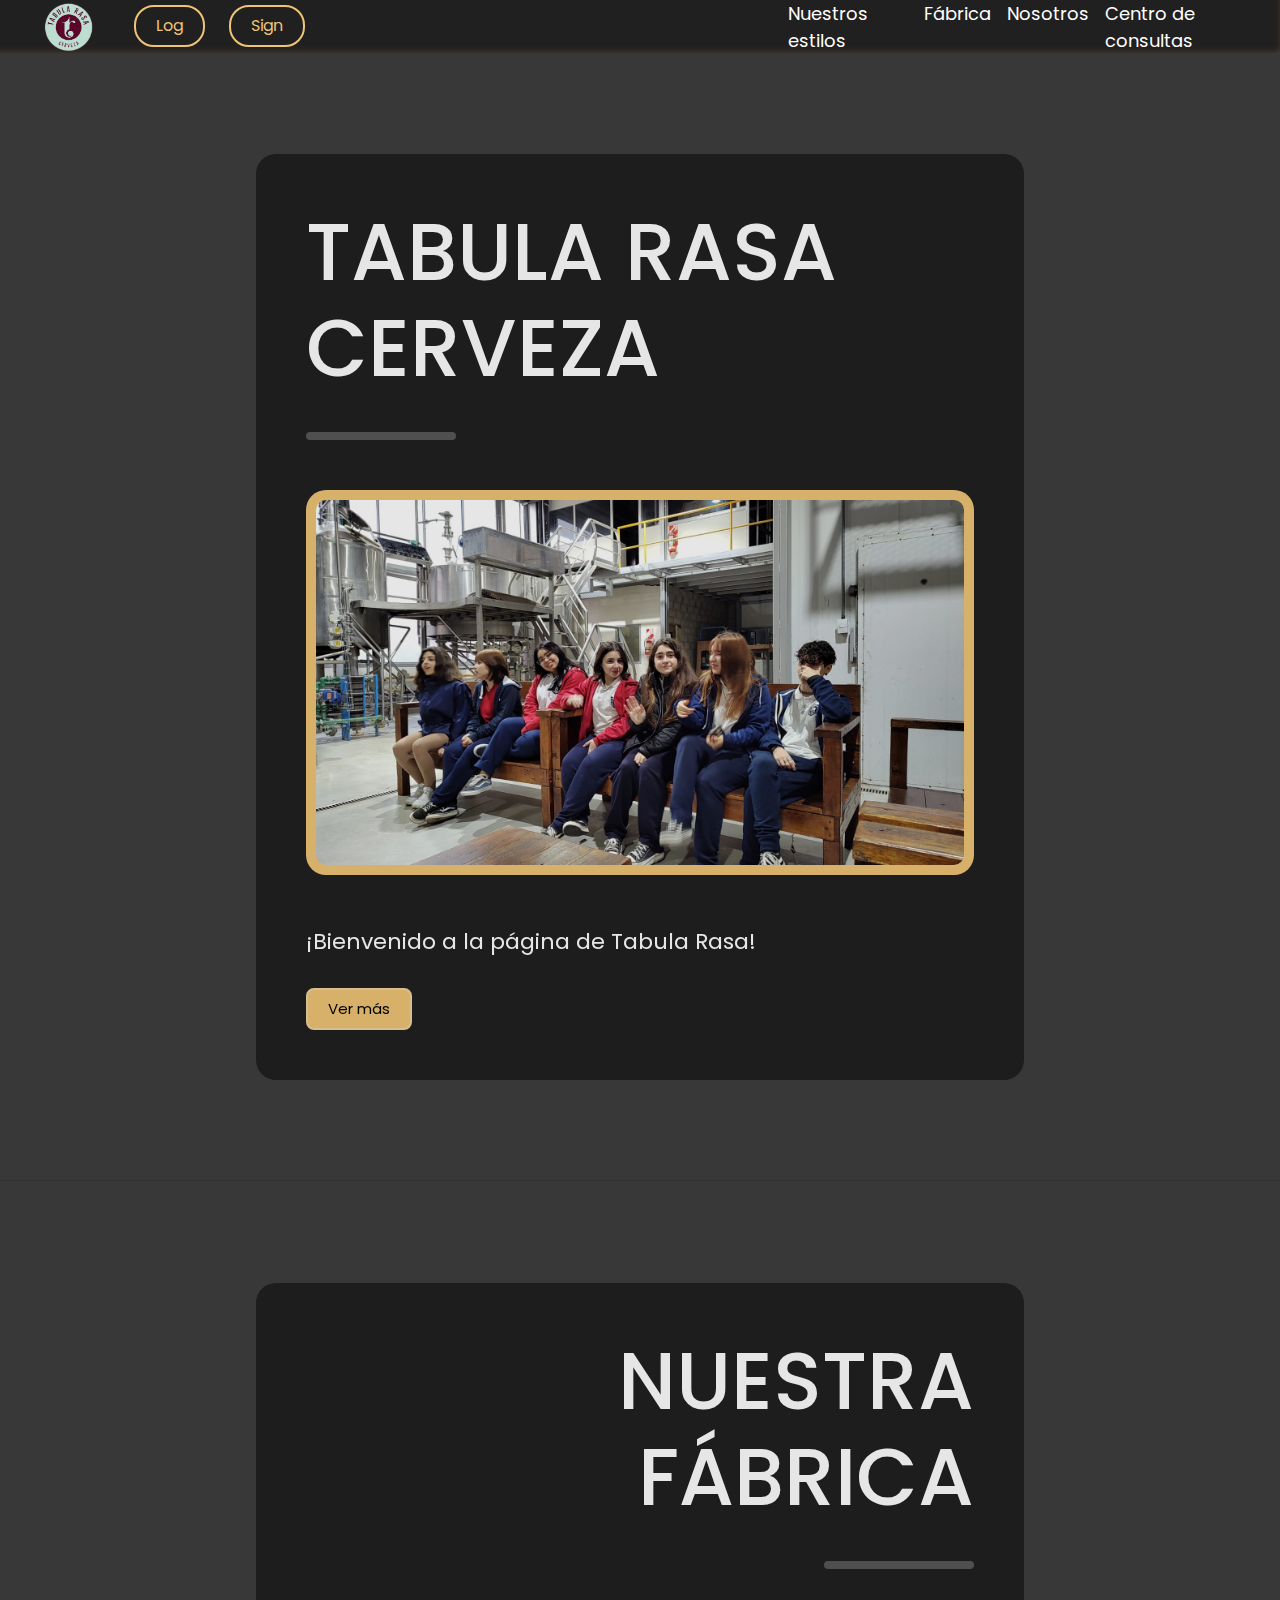
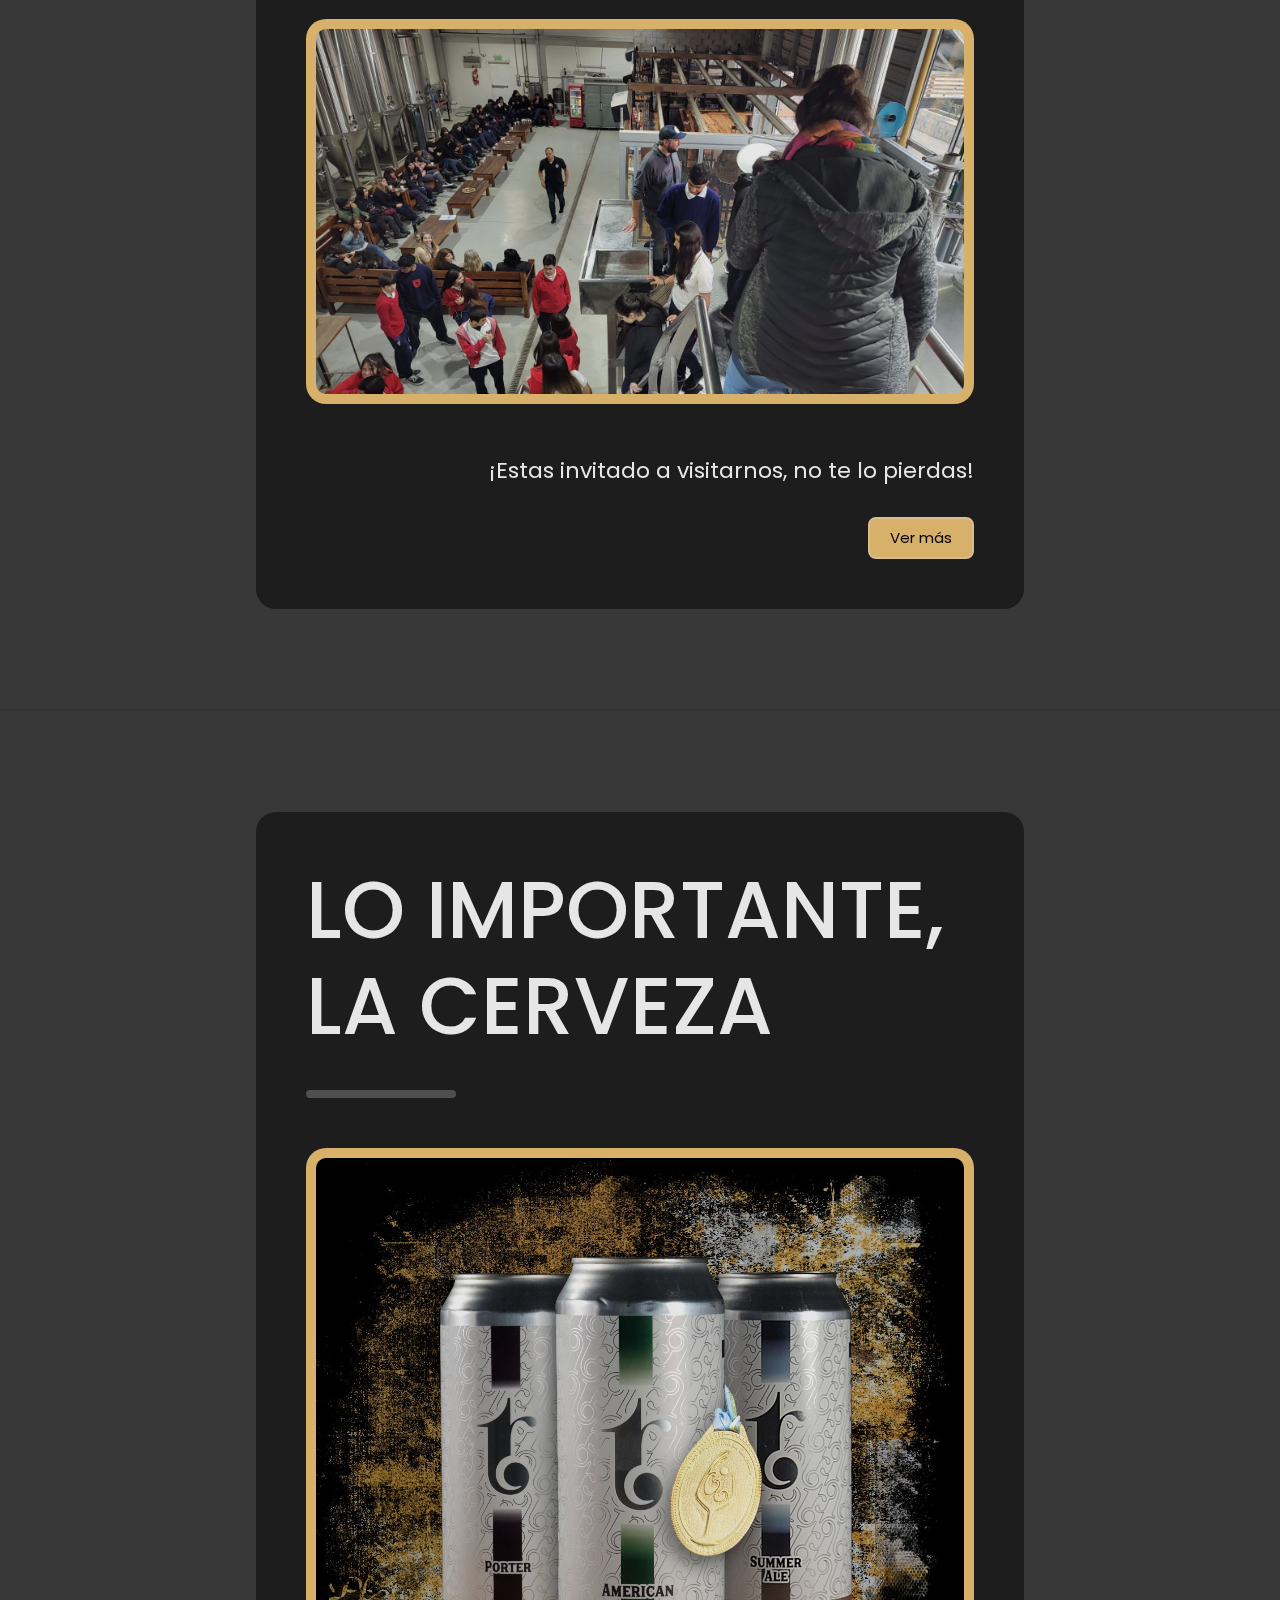
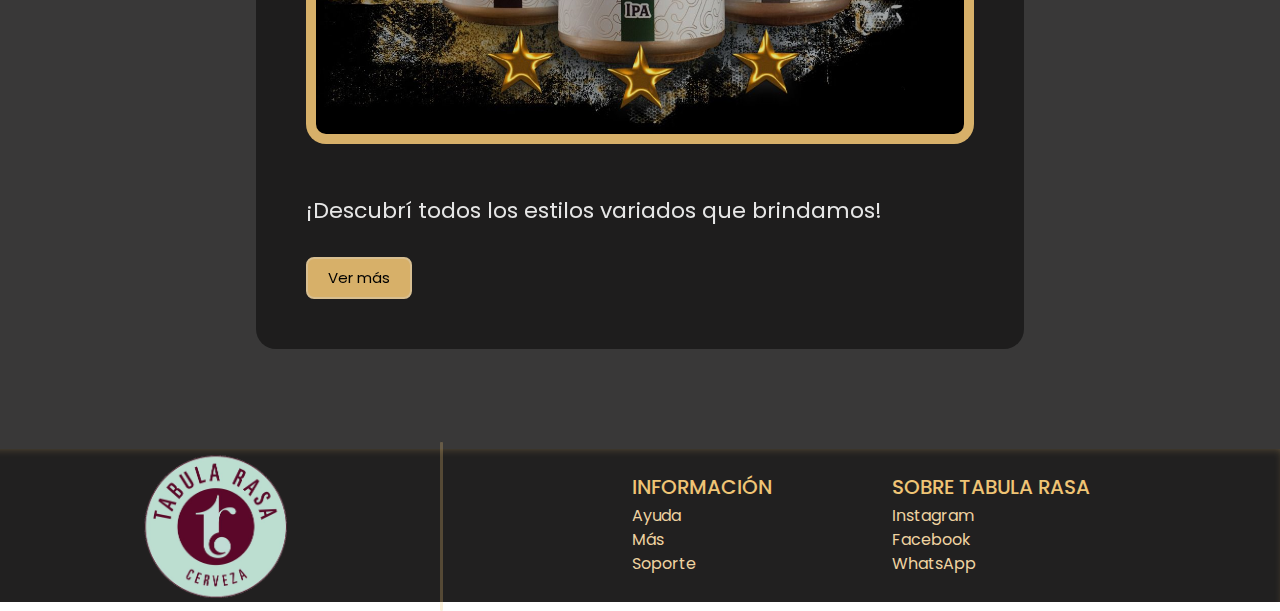
==== index.html @ 6d9620bb "Primer commit, agrego todo mi proyecto a GitHub" ====
<!DOCTYPE html>
<html lang="en">
    <head>
        <meta charset="UTF-8">
        <meta name="viewport" content="width=device-width, initial-scale=1.0">
        <link rel="preconnect" href="https://fonts.googleapis.com">
        <link rel="preconnect" href="https://fonts.gstatic.com" crossorigin>
        <link href="https://fonts.googleapis.com/css2?family=Poppins:ital,wght@0,100;0,200;0,300;0,400;0,500;0,600;0,700;0,800;0,900;1,100;1,200;1,300;1,400;1,500;1,600;1,700;1,800;1,900&display=swap" rel="stylesheet">
        <link rel="preconnect" href="https://fonts.googleapis.com">
        <link rel="preconnect" href="https://fonts.gstatic.com" crossorigin>
        <link href="https://fonts.googleapis.com/css2?family=Ubuntu:ital,wght@0,300;0,400;0,500;0,700;1,300;1,400;1,500;1,700&display=swap" rel="stylesheet">
        <link rel="stylesheet" href="./css/bootstrap/bootstrap.min.css">
        <link rel="stylesheet" href="./style.css">
        <link rel="stylesheet" href="./css/index.css">
        <title>Tabula Rasa Cerveza - Inicio</title>
    </head>
    <body>
        

        <header>
            <div class="login-container">
                <a href="./index.html">
                    <img src="./img/tabula-rasa-logo.png" alt="LOGO">
                </a>
                <button>
                    Log
                </button>
                <button>
                    Sign
                </button>
            </div>

            <nav class="navbar navbar-expand-lg bg-body-tertiary">
                <div class="container-fluid">
                  <button class="navbar-toggler" type="button" data-bs-toggle="collapse" data-bs-target="#navbarSupportedContent" aria-controls="navbarSupportedContent" aria-expanded="false" aria-label="Toggle navigation">
                    <span class="navbar-toggler-icon"></span>
                  </button>
                  <div class="collapse navbar-collapse" id="navbarSupportedContent">
                    <ul class="navbar-nav me-auto mb-2 mb-lg-0">
                      <li class="nav-item">
                        <a class="nav-link" href="./pages/styles.html">Nuestros estilos</a>
                      </li>
                      <li class="nav-item">
                        <a class="nav-link" href="./pages/factory.html">Fábrica</a>
                      </li>
                      <li class="nav-item">
                        <a class="nav-link" href="./pages/us.html">Nosotros</a>
                      </li>
                      <li class="nav-item">
                        <a class="nav-link" href="./pages/queries.html">Centro de consultas</a>
                      </li>
                    </ul>
                  </div>
                </div>
              </nav>
        </header>


        <main>
            <div class="box brightness-mod">
                <h1>
                    TABULA RASA CERVEZA
                </h1>
                <hr>
                <img src="./img/bienvenida.jpg" alt="img">
                <p>
                    ¡Bienvenido a la página de Tabula Rasa! 
                </p>
                <a href="./pages/us.html">
                    <button class="see-more-btn">
                        Ver más
                    </button>
                </a>
            </div>



            <hr class="divition-line">



            <div class="box box-mod brightness-mod">
                <h2>
                    NUESTRA FÁBRICA
                </h2>
                <hr>
                <img src="./img/fabrica.jpg" alt="img">
                <p>
                    ¡Estas invitado a visitarnos, no te lo pierdas!
                </p>
                <a href="./pages/factory.html">
                    <button class="see-more-btn">
                        Ver más
                    </button>
                </a>
            </div>


            <hr class="divition-line">


            <div class="box brightness-mod">
                <h2>
                    LO IMPORTANTE, LA CERVEZA
                </h2>
                <hr>
                <img src="./img/estilos.jpg" alt="img">
                <p>
                    ¡Descubrí todos los estilos variados que brindamos!
                </p>
                <a href="./pages/styles.html">
                    <button class="see-more-btn">
                        Ver más
                    </button>
                </a>
            </div>
        </main>


        <footer>
            <a href="./index.html">
                <img src="./img/tabula-rasa-logo.png" alt="LOGO">
            </a>
            <hr class="footer-barrer">
            <div class="footer-data">
                <div class="footer-information">
                    <h3>
                        INFORMACIÓN
                    </h3>
                    <a href="">
                        Ayuda
                    </a>
                    <a href="">
                        Más
                    </a>
                    <a href="">
                        Soporte
                    </a>
                </div>
                <div class="footer-information">
                    <h3>
                        SOBRE TABULA RASA
                    </h3>
                    <a href="">
                        Instagram
                    </a>
                    <a href="">
                        Facebook
                    </a>
                    <a href="">
                        WhatsApp
                    </a>
                </div>
            </div>
        </footer>

        <script src="./css/bootstrap/bootstrap.bundle.js"></script>
    </body>
</html>
---- style.css ----
/* ALL */

* {
    margin: 0;
    padding: 0;
    font-family: "Poppins";
    border: none;
    transition: all 0.3s ease;
}

a {
    text-decoration: none;
}

ul {
    list-style: none;
}

img {
    width: 100%;
}

button {
    cursor: pointer;
}

/* HEADER */

header {
    display: flex;
    align-items: center;
    justify-content: space-between;
    background-color: rgb(33, 32, 32);
    box-shadow: -5px -8px 14px -15px rgb(239, 196, 117) inset;
    height: 6vh;
}

.login-container img{
    width: 100px;
    margin-right: 20px;
    padding-left: 40px;
}

.login-container button {
    background-color: rgb(33, 32, 32);
    color: rgb(239, 196, 117);
    padding: 7px 20px;
    border-radius: 20px;
    margin: 0 10px;
    border: 2px solid rgb(239, 196, 117);
}

.login-container button:hover {
    background-color: rgb(239, 196, 117);
    color: black;
    transition: all 0.5s ease;
}

.navbar {
    background-color: rgb(33, 32, 32) !important;
    height: 6vh;
    box-shadow: -5px -8px 14px -15px rgb(239, 196, 117) inset;
    align-items: center;
    justify-content: space-between;
    width: 40%;
}

.navbar ul {
    width: 100%;
    display: flex;
    justify-content: space-evenly;

}

.nav-link {
    color: white;
    font-size: 18px;
    padding: 19px 45px;
    cursor: default;
}

.nav-link:hover {
    background-color: rgb(239, 196, 117);
    color: black;
    transition: all 0.5s ease;
}

.navbar button {
    background-color: rgb(239, 196, 117);
}

/* MAIN */

main {
    background-color: rgb(57, 56, 56);
    padding: 100px 0;
}

.box {
    color: white;
    width: 60%;
    background-color: rgb(33, 32, 32);
    padding: 50px;
    border-radius: 20px;
    display: flex;
    flex-direction: column;
    align-items: start;
    text-align: start;
}

.box h1 {
    font-size: 80px;
    margin-bottom: 20px;
}

.box h2 {
    font-size: 80px;
    margin-bottom: 20px;
}

.box hr {
    width: 150px;
    height: 8px;
    background-color: rgb(255, 255, 255);
    margin-bottom: 50px;
    border-radius: 20px;
}

.box p {
    font-size: 22px;
    font-weight: 400;
    margin-bottom: 30px;
}

.box img {
    background-color: rgb(239, 196, 117);
    padding: 10px;
    border-radius: 20px;
    margin-bottom: 50px;
}

.see-more-btn {
    background-color: rgb(239, 196, 117);
    padding: 8px 20px;
    font-size: 15px;
    border: 2px solid rgb(239, 211, 160);
    border-radius: 8px;
}

.see-more-btn:hover {
    background-color: rgb(239, 211, 160);
    transition: all 0.5s ease;
}

.box-mod {
    display: flex;
    flex-direction: column;
    align-items: end;
    text-align: end;
}

.brightness-mod {
    filter: brightness(90%);
}

.brightness-mod:hover {
    filter: brightness(100%);
    box-shadow: 0px 0px 10px rgb(239, 196, 117) inset;
    transition: all 0.2s ease;

}

.divition-line {
    height: 3px;
    width: 100%;
    margin: 100px 0;
}


/* FOOTER */

footer {
    display: flex;
    justify-content: space-evenly;
    background-color: rgb(33, 32, 32);
    padding: 2rem 0;
    align-items: center;
    box-shadow: -5px 8px 14px -15px rgb(239, 196, 117) inset;
    height: 17vh;
}

footer img {
    width: 180px;
}

.footer-barrer {
    width: 3px;
    height: 170px;
    background-color: rgb(239, 196, 117);
    border-radius: 20px;
}

.footer-data {
    display: flex;
}

.footer-information {
    padding: 20px;
    color: rgb(239, 196, 117);
    margin: 0 40px;
    display: flex;
    flex-direction: column;
}

.footer-information h3 {
    margin-bottom: 5px;
    font-size: 20px;
}

.footer-information a {
    color: rgb(239, 211, 160);
}

.footer-information a:hover {
    text-decoration: underline;
}
---- css/index.css ----
/* MAIN */

main {
    display: flex;
    flex-direction: column;
    align-items: center;
}
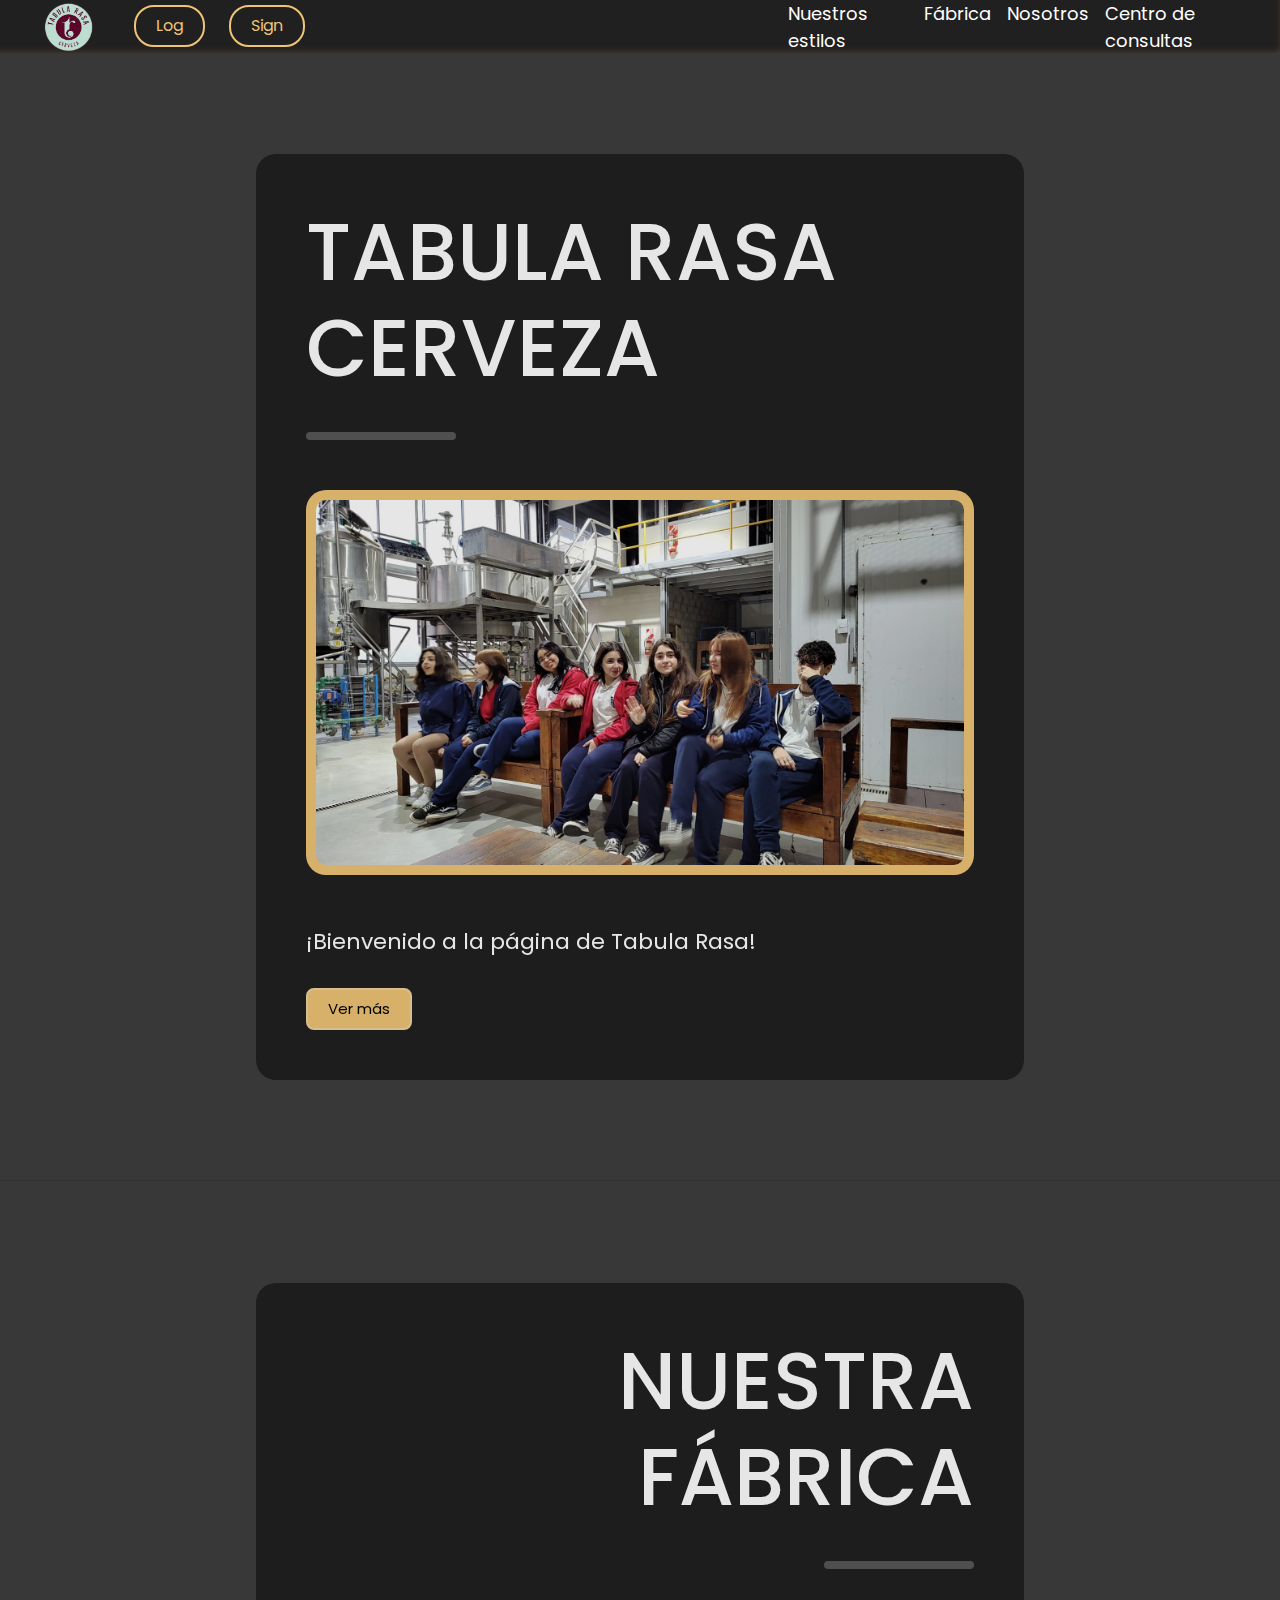
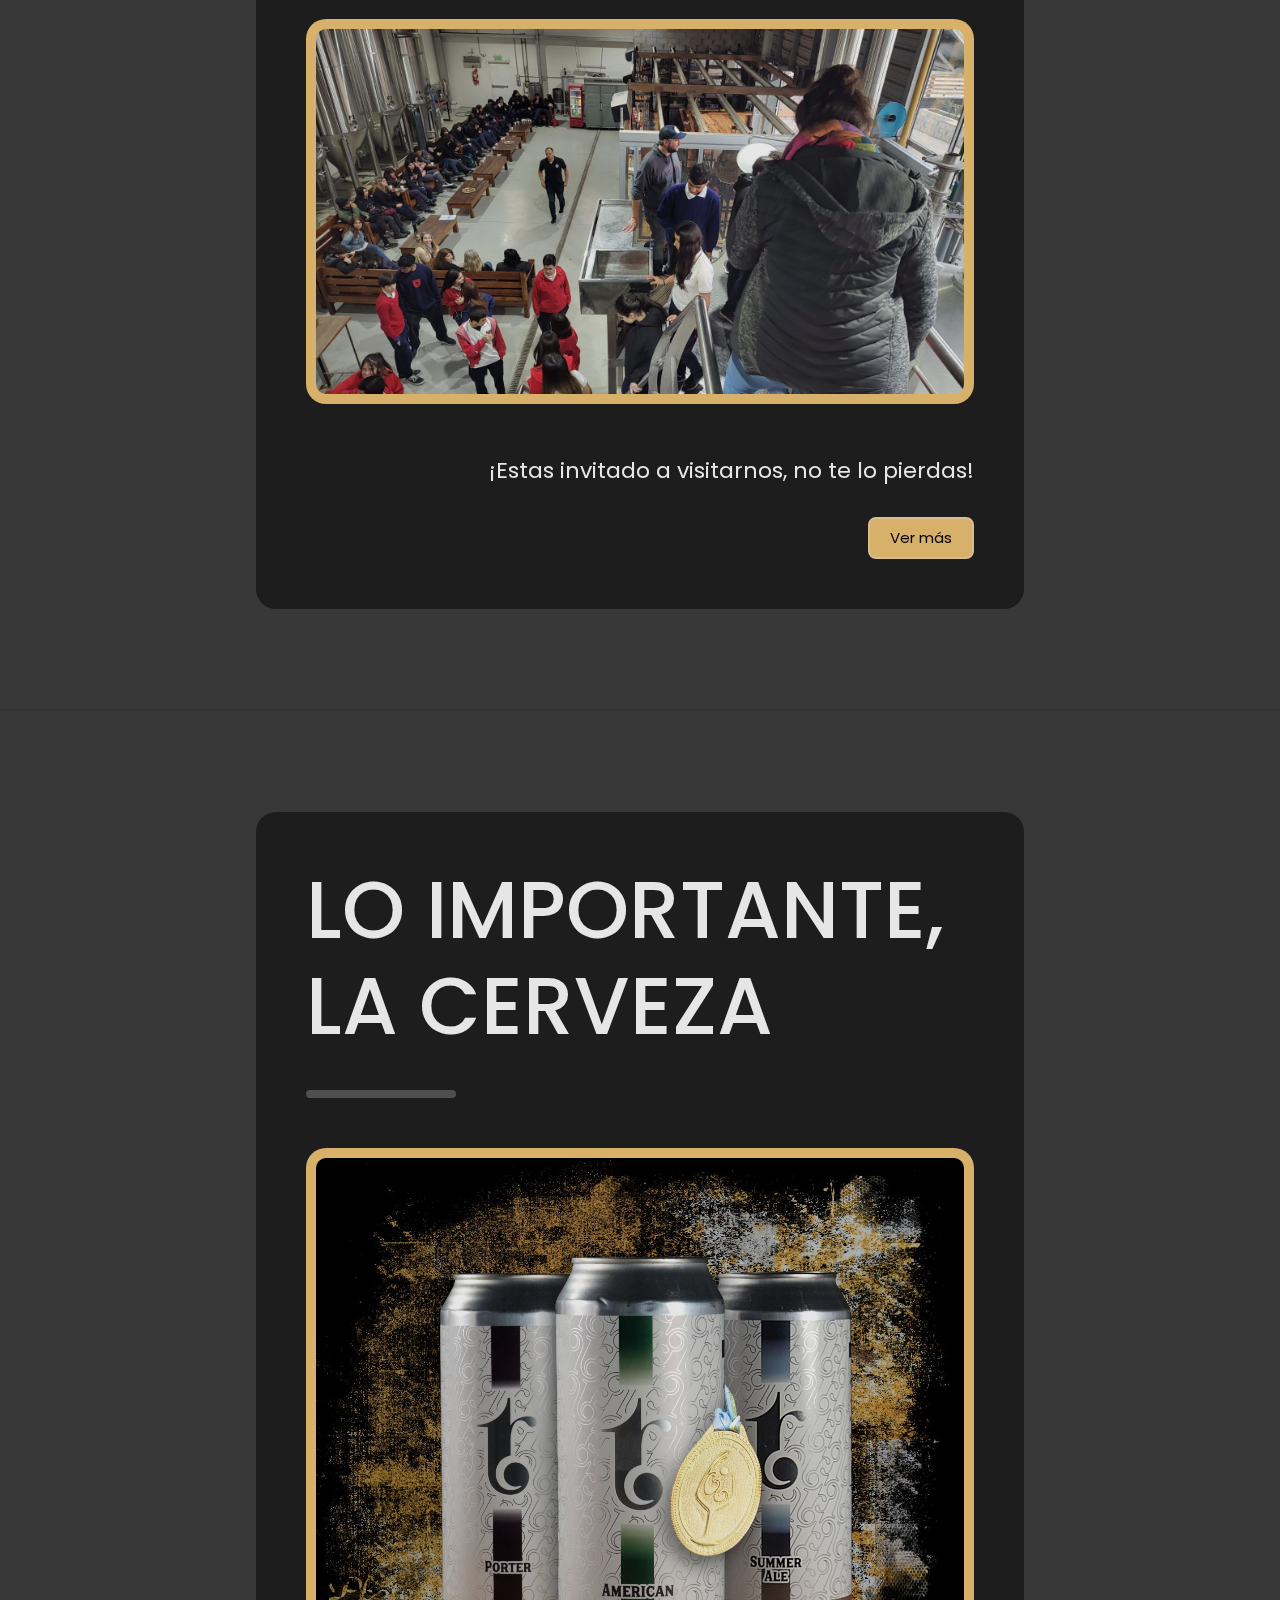
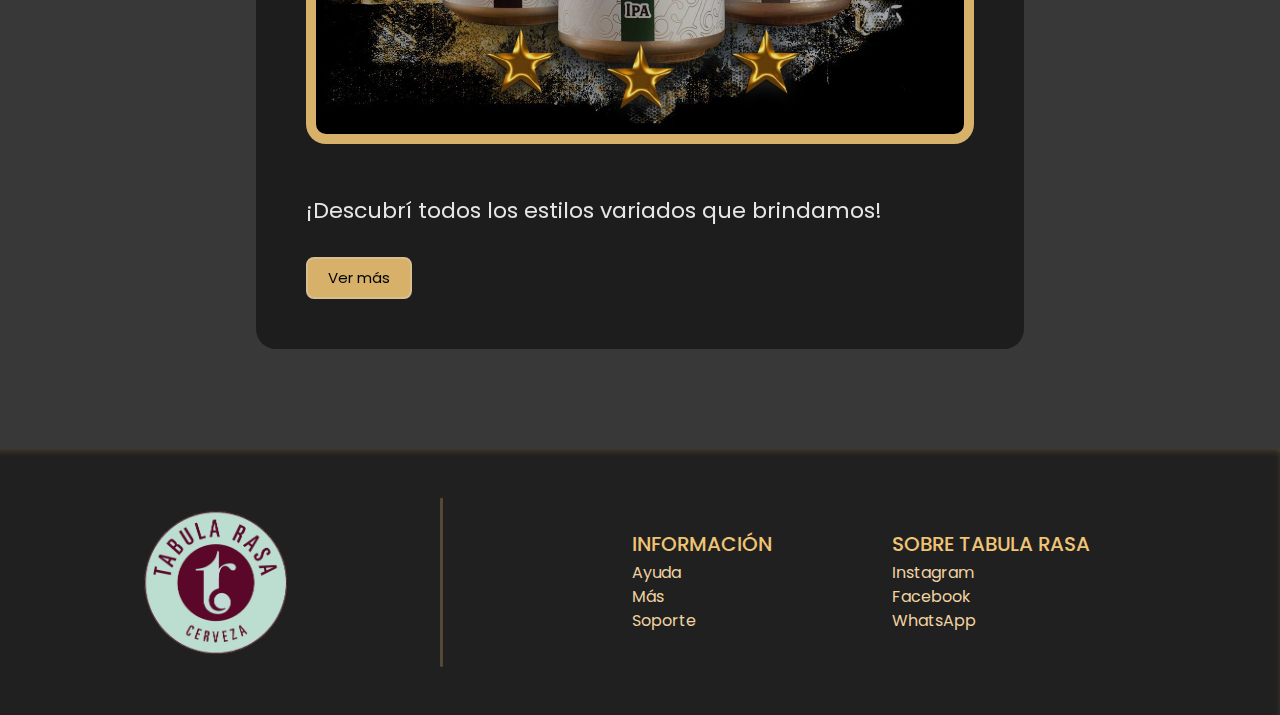
==== commit 1efb775a: "Agrego sass a mi proyecto, modificando el css principal style.css. Además, agrego el icono de la pag" ====
--- a/index.html
+++ b/index.html
@@ -5,13 +5,14 @@
         <meta name="viewport" content="width=device-width, initial-scale=1.0">
         <link rel="preconnect" href="https://fonts.googleapis.com">
         <link rel="preconnect" href="https://fonts.gstatic.com" crossorigin>
+        <link rel="shortcut icon" href="./img/tabula-rasa-logo.png" type="image/x-icon">
         <link href="https://fonts.googleapis.com/css2?family=Poppins:ital,wght@0,100;0,200;0,300;0,400;0,500;0,600;0,700;0,800;0,900;1,100;1,200;1,300;1,400;1,500;1,600;1,700;1,800;1,900&display=swap" rel="stylesheet">
         <link rel="preconnect" href="https://fonts.googleapis.com">
         <link rel="preconnect" href="https://fonts.gstatic.com" crossorigin>
         <link href="https://fonts.googleapis.com/css2?family=Ubuntu:ital,wght@0,300;0,400;0,500;0,700;1,300;1,400;1,500;1,700&display=swap" rel="stylesheet">
         <link rel="stylesheet" href="./css/bootstrap/bootstrap.min.css">
         <link rel="stylesheet" href="./style.css">
-        <link rel="stylesheet" href="./css/index.css">
+        <link rel="stylesheet" href="./css/style.css">
         <title>Tabula Rasa Cerveza - Inicio</title>
     </head>
     <body>
@@ -32,10 +33,6 @@
 
             <nav class="navbar navbar-expand-lg bg-body-tertiary">
                 <div class="container-fluid">
-                  <button class="navbar-toggler" type="button" data-bs-toggle="collapse" data-bs-target="#navbarSupportedContent" aria-controls="navbarSupportedContent" aria-expanded="false" aria-label="Toggle navigation">
-                    <span class="navbar-toggler-icon"></span>
-                  </button>
-                  <div class="collapse navbar-collapse" id="navbarSupportedContent">
                     <ul class="navbar-nav me-auto mb-2 mb-lg-0">
                       <li class="nav-item">
                         <a class="nav-link" href="./pages/styles.html">Nuestros estilos</a>
@@ -50,7 +47,6 @@
                         <a class="nav-link" href="./pages/queries.html">Centro de consultas</a>
                       </li>
                     </ul>
-                  </div>
                 </div>
               </nav>
         </header>
--- a/css/style.css
+++ b/css/style.css
@@ -0,0 +1,311 @@
+* {
+  margin: 0;
+  padding: 0;
+  font-family: "Poppins";
+  border: none;
+  transition: all 0.3s ease;
+}
+
+a {
+  text-decoration: none;
+}
+
+ul {
+  list-style: none;
+}
+
+img {
+  width: 100%;
+}
+
+button {
+  cursor: pointer;
+}
+
+header {
+  display: flex;
+  align-items: center;
+  justify-content: space-between;
+  background-color: rgb(33, 32, 32);
+  box-shadow: -5px -8px 14px -15px rgb(239, 196, 117) inset;
+  height: 6vh;
+}
+header .login-container img {
+  width: 100px;
+  margin-right: 20px;
+  padding-left: 40px;
+}
+header .login-container button {
+  background-color: rgb(33, 32, 32);
+  color: rgb(239, 196, 117);
+  padding: 7px 20px;
+  border-radius: 20px;
+  margin: 0 10px;
+  border: 2px solid rgb(239, 196, 117);
+}
+header .login-container button:hover {
+  background-color: rgb(239, 196, 117);
+  color: black;
+  transition: all 0.5s ease;
+}
+header .navbar {
+  background-color: rgb(33, 32, 32) !important;
+  height: 6vh;
+  box-shadow: -5px -8px 14px -15px rgb(239, 196, 117) inset;
+  align-items: center;
+  justify-content: space-between;
+  width: 40%;
+}
+header .navbar ul {
+  width: 100%;
+  display: flex;
+  justify-content: space-evenly;
+}
+header .navbar .nav-link {
+  color: white;
+  font-size: 18px;
+  padding: 19px 45px;
+  cursor: default;
+}
+header .navbar .nav-link:hover {
+  background-color: rgb(239, 196, 117);
+  color: black;
+  transition: all 0.5s ease;
+}
+header .navbar button {
+  background-color: rgb(239, 196, 117);
+}
+
+main {
+  background-color: rgb(57, 56, 56);
+  padding: 100px 0;
+  display: flex;
+  flex-direction: column;
+  align-items: center;
+  justify-content: center;
+}
+main .box {
+  color: white;
+  width: 60%;
+  background-color: rgb(33, 32, 32);
+  padding: 50px;
+  border-radius: 20px;
+  display: flex;
+  flex-direction: column;
+  align-items: start;
+  text-align: start;
+}
+main .box h1 {
+  font-size: 80px;
+  margin-bottom: 20px;
+}
+main .box h2 {
+  font-size: 80px;
+  margin-bottom: 20px;
+}
+main .box hr {
+  width: 150px;
+  height: 8px;
+  background-color: rgb(255, 255, 255);
+  margin-bottom: 50px;
+  border-radius: 20px;
+}
+main .box p {
+  font-size: 22px;
+  font-weight: 400;
+  margin-bottom: 30px;
+}
+main .box img {
+  background-color: rgb(239, 196, 117);
+  padding: 10px;
+  border-radius: 20px;
+  margin-bottom: 50px;
+}
+main .box .see-more-btn {
+  background-color: rgb(239, 196, 117);
+  padding: 8px 20px;
+  font-size: 15px;
+  border: 2px solid rgb(239, 211, 160);
+  border-radius: 8px;
+}
+main .box .see-more-btn:hover {
+  background-color: rgb(239, 211, 160);
+  transition: all 0.5s ease;
+}
+main .box-mod {
+  display: flex;
+  flex-direction: column;
+  align-items: end;
+  text-align: end;
+}
+main .brightness-mod {
+  filter: brightness(90%);
+}
+main .brightness-mod:hover {
+  filter: brightness(100%);
+  box-shadow: 0px 0px 10px rgb(239, 196, 117) inset;
+  transition: all 0.2s ease;
+}
+main .divition-line {
+  height: 3px;
+  width: 100%;
+  margin: 100px 0;
+}
+
+footer {
+  display: flex;
+  justify-content: space-evenly;
+  background-color: rgb(33, 32, 32);
+  padding: 2rem 0;
+  align-items: center;
+  box-shadow: -5px 8px 14px -15px rgb(239, 196, 117) inset;
+}
+footer img {
+  width: 180px;
+}
+footer .footer-barrer {
+  width: 3px;
+  height: 170px;
+  background-color: rgb(239, 196, 117);
+  border-radius: 20px;
+}
+footer .footer-data {
+  display: flex;
+}
+footer .footer-information {
+  padding: 20px;
+  color: rgb(239, 196, 117);
+  margin: 0 40px;
+  display: flex;
+  flex-direction: column;
+}
+footer .footer-information h3 {
+  margin-bottom: 5px;
+  font-size: 20px;
+}
+footer .footer-information a {
+  color: rgb(239, 211, 160);
+}
+footer .footer-information a:hover {
+  text-decoration: underline;
+}
+
+@media (max-width: 575px) {
+  header {
+    display: flex;
+    flex-direction: column;
+    align-items: start;
+    justify-content: start;
+    background-color: rgb(33, 32, 32);
+    box-shadow: -5px -8px 14px -15px rgb(239, 196, 117) inset;
+    height: 8vh;
+  }
+  header .navbar {
+    height: 100%;
+    width: 100%;
+    padding-bottom: 270px;
+  }
+  header .navbar .container-fluid ul {
+    display: flex;
+  }
+  header .navbar button {
+    padding: 2px 3px;
+  }
+  header .login-container button {
+    background-color: rgb(33, 32, 32);
+    color: rgb(239, 196, 117);
+    padding: 4px 13px;
+    border-radius: 20px;
+    margin: 0 10px;
+    border: 2px solid rgb(239, 196, 117);
+  }
+  main {
+    padding-top: 300px;
+  }
+  main .box {
+    color: white;
+    width: 80%;
+    background-color: rgb(33, 32, 32);
+    padding: 50px;
+    border-radius: 20px;
+    display: flex;
+    flex-direction: column;
+    align-items: center;
+    text-align: center;
+  }
+  main .box h1 {
+    font-size: 60px;
+    margin-bottom: 20px;
+  }
+  main .box h2 {
+    font-size: 60px;
+    margin-bottom: 20px;
+  }
+  main .box hr {
+    width: 150px;
+    height: 8px;
+    background-color: rgb(255, 255, 255);
+    margin-bottom: 50px;
+    border-radius: 20px;
+  }
+  main .box p {
+    font-size: 22px;
+    font-weight: 400;
+    margin-bottom: 30px;
+  }
+  main .box img {
+    background-color: rgb(239, 196, 117);
+    padding: 10px;
+    border-radius: 20px;
+    margin-bottom: 50px;
+  }
+  main .box .see-more-btn {
+    background-color: rgb(239, 196, 117);
+    padding: 8px 20px;
+    font-size: 15px;
+    border: 2px solid rgb(239, 211, 160);
+    border-radius: 8px;
+  }
+  footer {
+    display: flex;
+    flex-direction: column;
+    justify-content: space-evenly;
+    background-color: rgb(33, 32, 32);
+    padding: 2rem 0;
+    align-items: center;
+    box-shadow: -5px 8px 14px -15px rgb(239, 196, 117) inset;
+    height: 100%;
+  }
+  footer img {
+    width: 180px;
+  }
+  footer .footer-barrer {
+    width: 300px;
+    height: 4px;
+    background-color: rgb(239, 196, 117);
+    border-radius: 20px;
+    margin: 70px 0;
+  }
+  footer .footer-data {
+    display: flex;
+    flex-direction: column;
+  }
+  footer .footer-information {
+    padding: 20px;
+    color: rgb(239, 196, 117);
+    margin: 0 40px;
+    display: flex;
+    flex-direction: column;
+    text-align: center;
+  }
+  footer .footer-information h3 {
+    margin-bottom: 5px;
+    font-size: 25px;
+  }
+  footer .footer-information a {
+    color: rgb(239, 211, 160);
+    font-size: 20px;
+  }
+}
+
+/*# sourceMappingURL=style.css.map */
